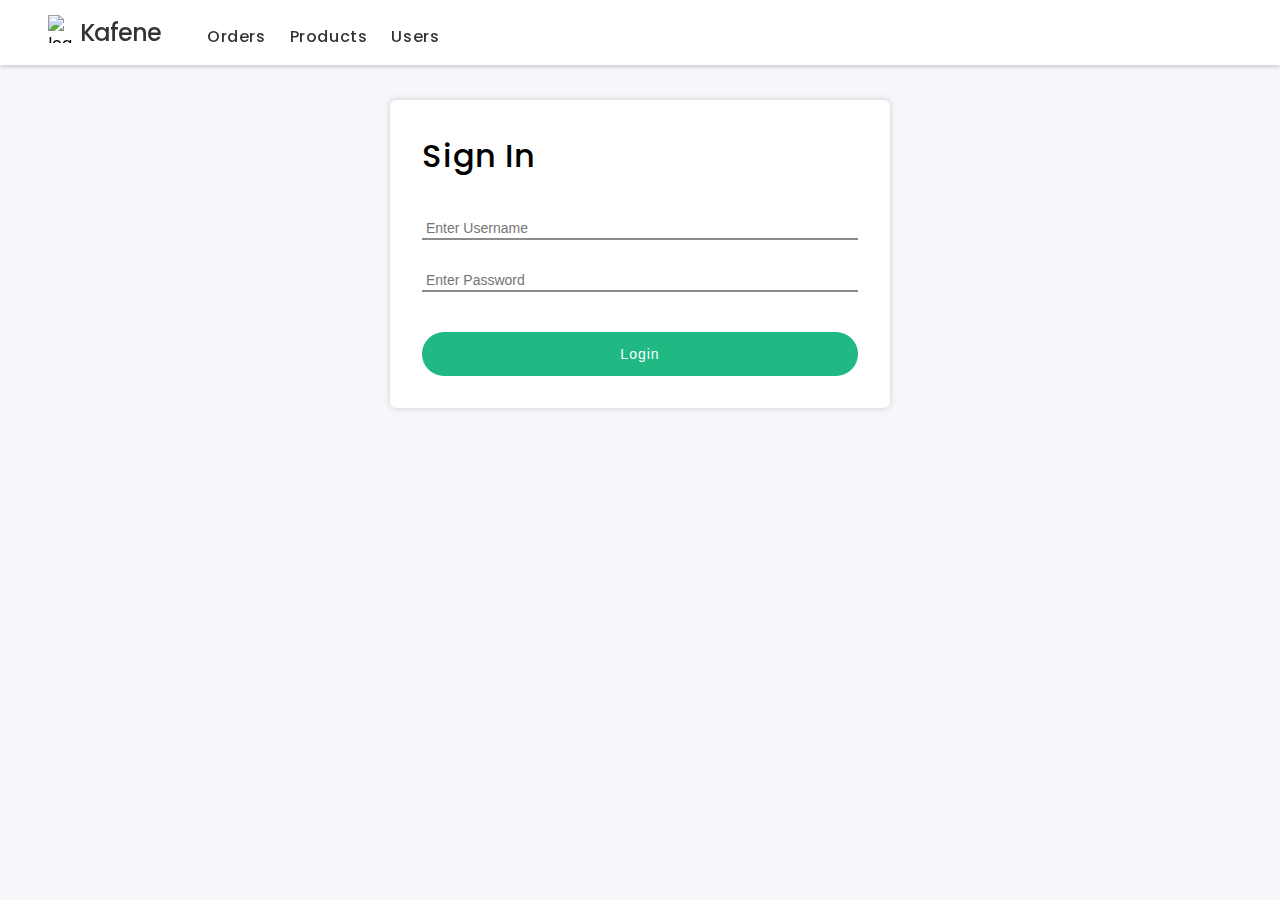
==== index.html @ ffb71ed7 "creating kafene-oroject" ====
<!DOCTYPE html>
<html lang="en">
<head>
    <meta charset="UTF-8">
    <meta http-equiv="X-UA-Compatible" content="IE=edge">
    <meta name="viewport" content="width=device-width, initial-scale=1.0">
    <title>Kafene_Project</title>
    <link rel="stylesheet" href="index.css">
    <link rel="icon" type="image/png" href="https://edu-web-fundamentals.web.app/static/media/logo.58169365.png" sizes="16x16">
    <script src="https://cdnjs.cloudflare.com/ajax/libs/jquery/3.6.0/jquery.min.js" integrity="sha512-894YE6QWD5I59HgZOGReFYm4dnWc1Qt5NtvYSaNcOP+u1T9qYdvdihz0PPSiiqn/+/3e7Jo4EaG7TubfWGUrMQ==" crossorigin="anonymous" referrerpolicy="no-referrer"></script>
</head>
<body>
    <header>
        <!-- Front view navbar -->
        <nav>
            <div id="nav-container">
                <div id="logo-wrapper">
                    <img src="https://edu-web-fundamentals.web.app/static/media/logo.58169365.png" alt="logo">
                    <p>Kafene</p>
                </div>
                <div id="pages-nav-wrapper">
                    <a class="nav-a-tag" href="./orders.html">Orders</a>
                    <a class="nav-a-tag" href="./products.html">Products</a>
                    <a class="nav-a-tag" href="./users.html">Users</a>
                </div>
            </div>
            <a href="#" class="logout" id="sign-out">Logout</a>
        </nav>
    </header>
    <main id="login-main-section">
        <div class="login-form-box">
            <form id="login-form">
              <h2>Sign In</h2>
              <input class="login-form-username" type="text" name="username" placeholder="Enter Username"/>
              <input class="login-form-password" type="password" name="password" placeholder="Enter Password"/>
              <input id="submit" type="submit" name="Login" value="Login" />
            </form>
          </div>
    </main>
    <script src="./index.js"></script>
</body>
</html>
---- index.css ----
@import url("https://fonts.googleapis.com/css2?family=Poppins:wght@200;300;400;500;600;700;800;900&display=swap");


* {
box-sizing: border-box;
margin: 0;

}

body {
background-color: #f6f7fb;
font-family: "Poppins", sans-serif;

}

#nav-container {
  width: 70%;
  display: flex;
  align-items: center;
}

nav {
  display: flex;
  align-items: center;
  width: 100%;
  padding: 0 48px;
  box-sizing: border-box;
  position: fixed;
  top: 0;
  left: 0;
  z-index: 10;
  box-shadow: 0 2px 4px #ccc;
  background-color: #fff;
  justify-content: space-between;
}

#logo-wrapper {
  display: flex;
  margin-right: 36px;
}
#logo-wrapper img {
  width: 24px;
  height: 28px;
  margin-right: 8px;
}
#logo-wrapper p{
  font-size: 24px;
  letter-spacing: -1px;
  font-weight: 500;
  margin: 0;
  color: rgba(0, 0, 0, 0.8);
}

.nav-a-tag {
  display: inline-block;
  text-decoration: none;
  color: rgba(0, 0, 0, 0.8);
  padding: 24px 0 16px;
  font-size: 16px;
  font-weight: 500;
  letter-spacing: 0.6px;
  margin: 0 10px;
  font-family: "Poppins", sans-serif;
}

#nav-active {
  color: #20b883; 
  border-bottom: 3px solid #20b883;
}

#login-main-section {
  margin-top: 100px;
}

#login-form {
  width: 100%;
  max-width: 500px;
  border-radius: 6px;
  background-color: #fff;
  margin: 0 auto;
  padding: 32px;
  box-sizing: border-box;
  display: flex;
  flex-direction: column;
  box-shadow: 0 0 6px #ccc;
}
#login-form h2 {
  letter-spacing: 1px;
  font-weight: 500;
  margin: 0 0 24px;
  font-size: 32px;
}
#login-form input:not(:last-child) {
  width: 100%;
  padding: 2px 4px;
  padding-top: 16px;
  font-size: 14px;
  font-weight: 500;
  box-sizing: border-box;
  border: 0;
  border-bottom: 2px solid #8c8c8c;
  margin-bottom: 16px;
  outline: none;
}
#login-form input:last-child {
  display: inline-block;
  border-radius: 30px;
  padding: 14px 36px;
  font-size: 14px;
  font-weight: 500;
  letter-spacing: 1px;
  background-color: #20b883;
  color: #fff;
  border: none;
  outline: none;
  cursor: pointer;
  margin-top: 24px;
}

.logout {
  display: inline-block;
  text-decoration: none;
  color: rgba(0, 0, 0, 0.8);
  padding: 24px 0 16px;
  font-size: 14px;
  font-weight: 500;
  letter-spacing: 0.6px;
  margin: 0 10px;
  cursor: pointer;
}

.orders-main-section {
  margin-top: 100px;
}

.orders-container-wrapper {
  width: 100%;
  box-sizing: border-box;
  padding: 0 8% 4%;
}
.orders-container-wrapper h1 {
  margin: 0;
}

.orders-container {
  width: 100%;
  display: flex;
  align-items: flex-start;
  padding: 24px 0;
}

.orders-filter-section {
  width: 180px;
}

.orders-filter-option {
  display: flex;
  flex-direction: column;
}

.orders-filter-option-checkbox {
  margin: 6px 0;
  cursor: pointer;
}
.orders-filter-option-checkbox input {
  margin-right: 12px;
}

.orders-table-section {
  width: 100%;
}

.orders-table {
  width: 100%;
  border-collapse: collapse;
}
.orders-table tr {
  vertical-align: middle;
}
.orders-table th {
  text-align: left;
  padding: 12px 24px;
  font-size: 14px;
}

tbody {
  display: table-row-group;
  vertical-align: middle;
  border-color: inherit;
}

td {
  background-color: #fff;
  border-bottom: 4px solid #f6f7fb;
}

.order-id {
  text-align: left;
  padding: 12px 24px;
  font-size: 14px;
  color: #8c8c8c;
}

.order-customer-name {
  color: rgba(0, 0, 0, 0.8);
  font-weight: 500;
}

.order-date {
  color: rgba(0, 0, 0, 0.8);
  font-weight: 500;
}

.order-time {
  color: #8c8c8c;
  font-size: 14px;
}

.order-amount {
  color: #8c8c8c;
  text-align: left;
  padding: 12px 24px;
  font-size: 14px;
}

tbody tr td {
  text-align: left;
  padding: 12px 24px;
  font-size: 14px;
  background-color: #fff;
  border-bottom: 4px solid #f6f7fb;
}

.products-table-row {
  border-collapse: collapse;
}

.u-brown {
  color: #8c8c8c;
}

.product-name {
  color: rgba(0, 0, 0, 0.8);
  font-weight: 500;
}

.expiry-date {
  color: rgba(0, 0, 0, 0.8);
  font-weight: 500;
  padding: 0;
}

.users-mainsection > div {
  width: 100%;
  box-sizing: border-box;
  padding: 0 8% 4%;
}

main > div > h1 {
  margin-bottom: 0;
}

#mainContent {
  width: 100%;
  display: flex;
  align-items: flex-start;
  padding: 24px 0;
}

#filters {
  width: 180px;
}

#tableDiv {
  width: 100%;
}

label {
  display: block;
  margin: 10px 0;
  cursor: pointer;
}

#tableDiv > table {
  width: 100%;
  border-collapse: collapse;
  display: table;
  box-sizing: border-box;
  text-indent: initial;
  border-spacing: 2px;
  border-color: grey;
}

table > tr {
  vertical-align: middle;
}

th {
  text-align: left;
  padding: 12px 24px;
  font-size: 14px;
}

td {
  background-color: #fff;
  border-bottom: 4px solid #f6f7fb;
  text-align: left;
  padding: 12px 24px;
  font-size: 14px;
  color: rgba(0, 0, 0, 0.8);
  font-weight: 500;
}

.dimColor {
  color: #8c8c8c;
}

#searchForm {
  width: 700px;
  display: flex;
  align-items: center;
  margin-bottom: 48px;
}

#searchForm label {
  width: calc(100% - 100px);
  position: relative;
}

#searchForm input[type="text"] {
  width: calc(100% - 100px);
  padding: 12px 24px;
  font-size: 15px;
  border: 0;
  border-bottom: 2px solid #8c8c8c;
  margin: 0 36px 0 0;
  outline: none;
}

#searchForm input[type="reset"] {
  display: inline-block;
  border-radius: 30px;
  padding: 14px 36px;
  font-size: 12px;
  font-weight: 500;
  letter-spacing: 1px;
  background-color: #20b883;
  color: #fff;
  border: none;
  outline: none;
  cursor: pointer;
}

.fas {
  position: absolute;
  right: 120px;
  top: 50%;
  transform: translatey(-50%);
  color: #556cf1;
  display: none;
}
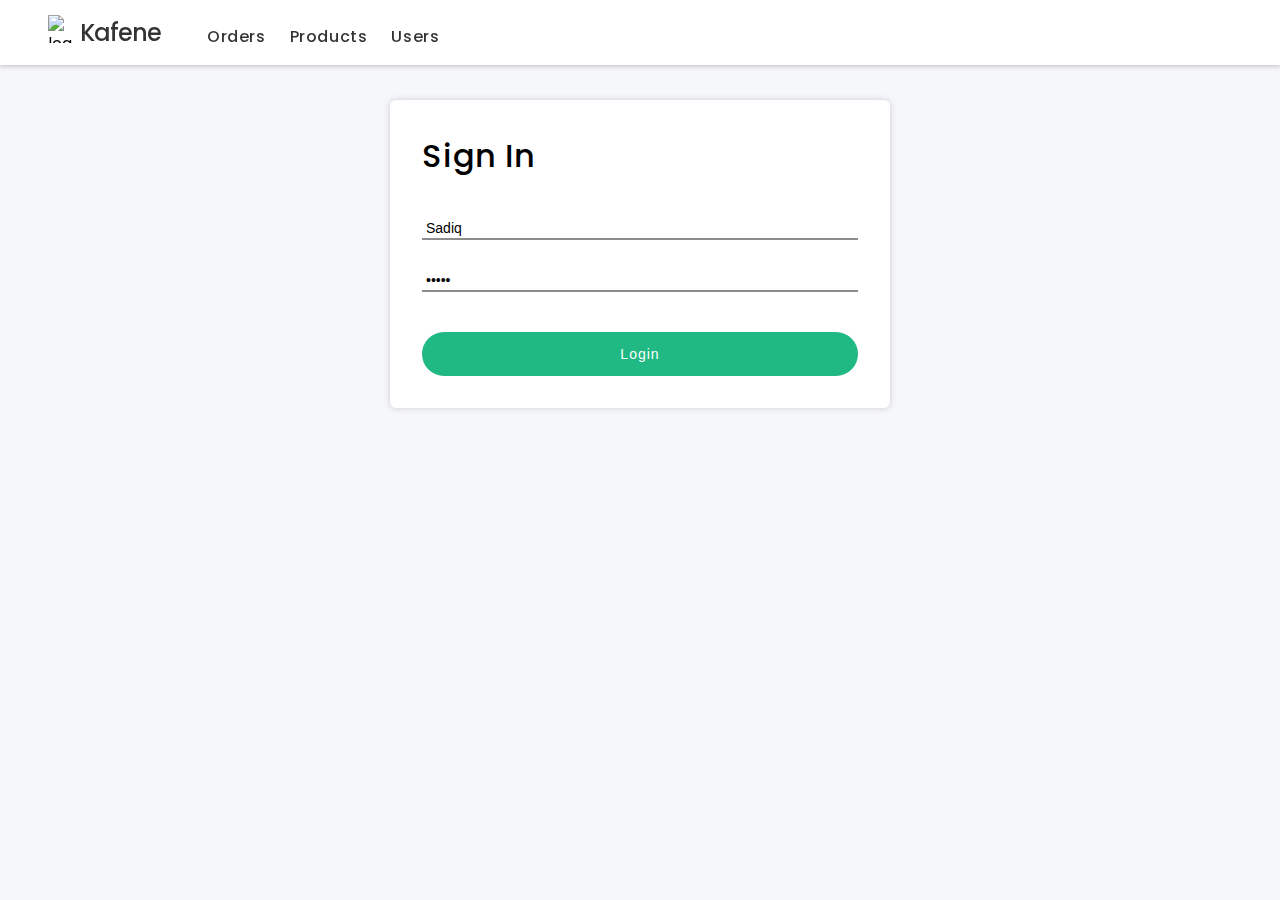
==== commit 2c822a18: "Update index.html" ====
--- a/index.html
+++ b/index.html
@@ -31,12 +31,13 @@
         <div class="login-form-box">
             <form id="login-form">
               <h2>Sign In</h2>
-              <input class="login-form-username" type="text" name="username" placeholder="Enter Username"/>
-              <input class="login-form-password" type="password" name="password" placeholder="Enter Password"/>
+              <input class="login-form-username" type="text" name="username"   value= "Sadiq"  placeholder="Enter Username"/>
+              <input class="login-form-password" type="password" name="password"    value= "Sadiq" placeholder="Enter Password"/>
               <input id="submit" type="submit" name="Login" value="Login" />
             </form>
           </div>
     </main>
     <script src="./index.js"></script>
 </body>
-</html>+</html>
+
--- a/index.css
+++ b/index.css
@@ -6,6 +6,8 @@
 margin: 0;
 
 }
+
+
 
 body {
 background-color: #f6f7fb;
@@ -358,4 +360,4 @@
   transform: translatey(-50%);
   color: #556cf1;
   display: none;
-}+}
